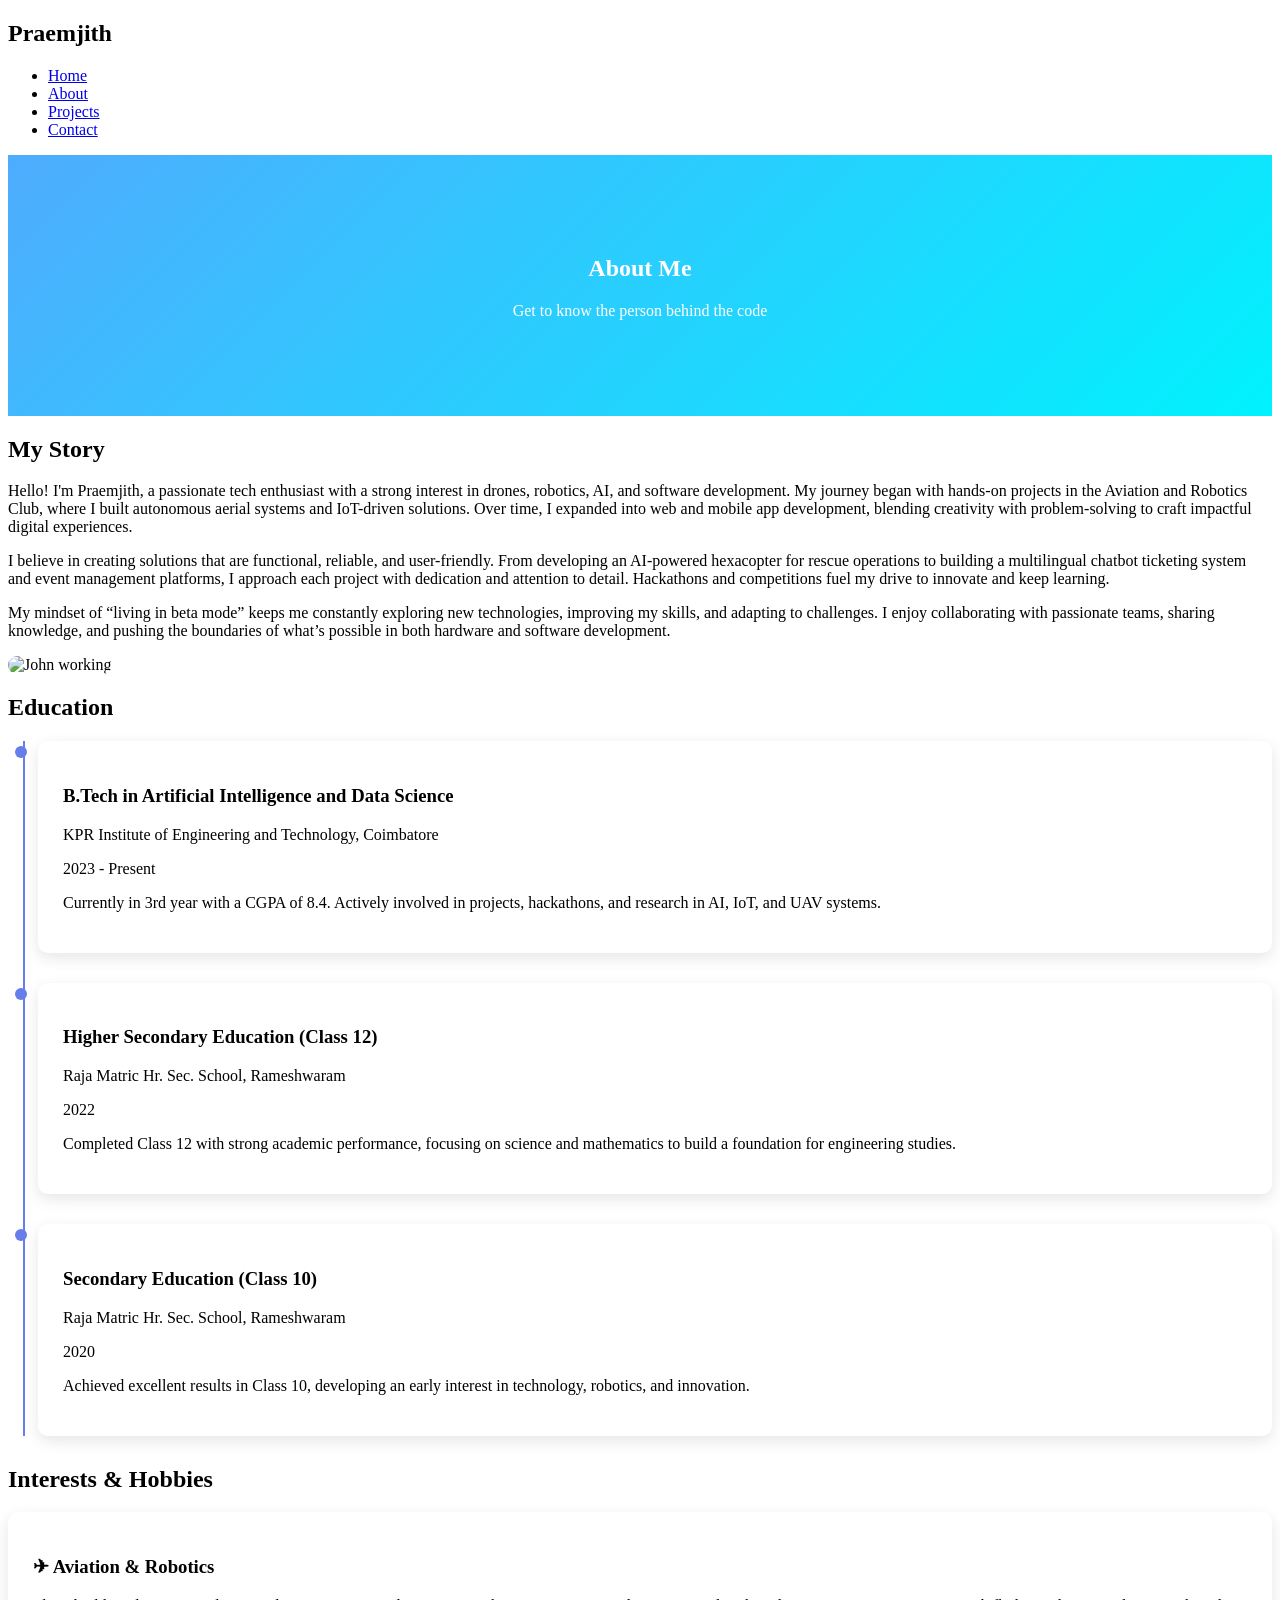
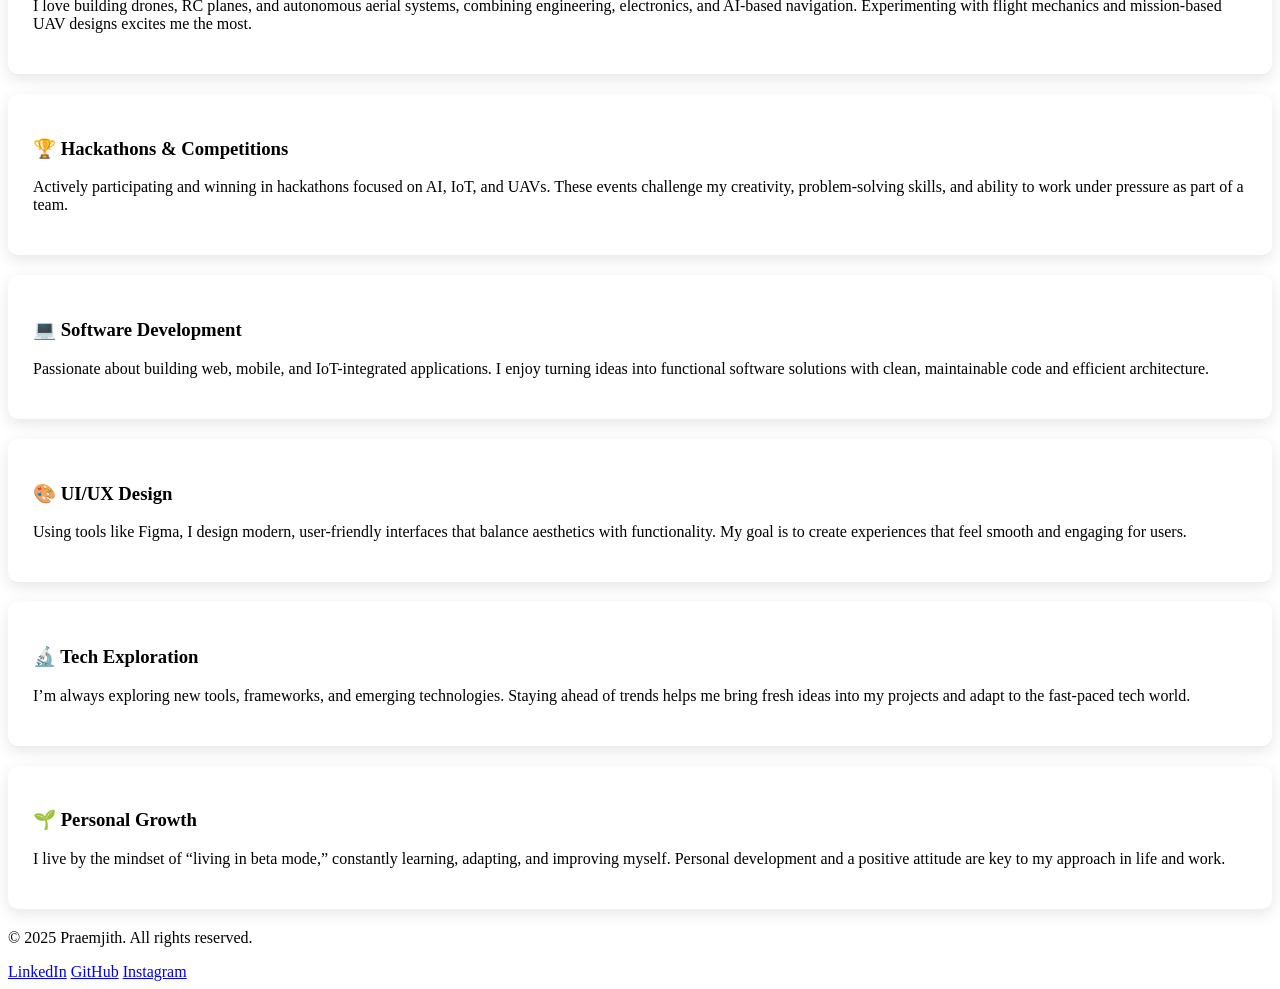
==== about.html @ c7fecbb4 "Add files via upload" ====
<!DOCTYPE html>
<html lang="en">
<head>
    <meta charset="UTF-8">
    <meta name="viewport" content="width=device-width, initial-scale=1.0">
    <title>About - PRAEMJITH Portfolio</title>
    <link rel="stylesheet" href="styles.css">
    <style>
        /* Internal CSS for About page specific styles */
        .about-hero {
            background: linear-gradient(135deg, #4facfe 0%, #00f2fe 100%);
            color: white;
            text-align: center;
            padding: 80px 20px;
        }
        .education-card, .interest-card {
            background: white;
            border-radius: 10px;
            padding: 25px;
            margin-bottom: 20px;
            box-shadow: 0 5px 15px rgba(0,0,0,0.1);
            transition: transform 0.3s ease;
        }
        .education-card:hover, .interest-card:hover {
            transform: translateY(-5px);
        }
        .timeline {
            position: relative;
            padding-left: 30px;
        }
        .timeline::before {
            content: '';
            position: absolute;
            left: 15px;
            top: 0;
            bottom: 0;
            width: 2px;
            background: #667eea;
        }
        .timeline-item {
            position: relative;
            margin-bottom: 30px;
        }
        .timeline-item::before {
            content: '';
            position: absolute;
            left: -23px;
            top: 5px;
            width: 12px;
            height: 12px;
            border-radius: 50%;
            background: #667eea;
        }
    </style>
</head>
<body>
    <header>
        <nav class="navbar">
            <div class="nav-container">
                <div class="nav-logo">
                    <h2>Praemjith</h2>
                </div>
                <ul class="nav-menu">
                    <li class="nav-item">
                        <a href="index.html" class="nav-link">Home</a>
                    </li>
                    <li class="nav-item">
                        <a href="about.html" class="nav-link active">About</a>
                    </li>
                    <li class="nav-item">
                        <a href="projects.html" class="nav-link">Projects</a>
                    </li>
                    <li class="nav-item">
                        <a href="contact.html" class="nav-link">Contact</a>
                    </li>
                </ul>
            </div>
        </nav>
    </header>

    <main>
        <section class="about-hero">
            <div class="container">
                <h1>About Me</h1>
                <p>Get to know the person behind the code</p>
            </div>
        </section>

        <section class="about-content">
            <div class="container">
                <div class="about-grid">
                    <div class="about-text">
    <h2>My Story</h2>
    <p>
        Hello! I'm Praemjith, a passionate tech enthusiast with a strong interest in drones, robotics, AI, and software development. My journey began with hands-on projects in the Aviation and Robotics Club, where I built autonomous aerial systems and IoT-driven solutions. Over time, I expanded into web and mobile app development, blending creativity with problem-solving to craft impactful digital experiences.
    </p>
    <p>
        I believe in creating solutions that are functional, reliable, and user-friendly. From developing an AI-powered hexacopter for rescue operations to building a multilingual chatbot ticketing system and event management platforms, I approach each project with dedication and attention to detail. Hackathons and competitions fuel my drive to innovate and keep learning.
    </p>
    <p>
        My mindset of “living in beta mode” keeps me constantly exploring new technologies, improving my skills, and adapting to challenges. I enjoy collaborating with passionate teams, sharing knowledge, and pushing the boundaries of what’s possible in both hardware and software development.
    </p>
</div>

                    <div class="about-image">
                        <img src="images/A2.jpg" alt="John working" style="width: 100%; border-radius: 10px;">
                    </div>
                </div>
            </div>
        </section>

        <section class="education-section">
            <div class="container">
                <h2>Education</h2>
               <div class="timeline">
    <div class="timeline-item">
        <div class="education-card">
            <h3>B.Tech in Artificial Intelligence and Data Science</h3>
            <p class="institution">KPR Institute of Engineering and Technology, Coimbatore</p>
            <p class="year">2023 - Present</p>
            <p>Currently in 3rd year with a CGPA of 8.4. Actively involved in projects, hackathons, and research in AI, IoT, and UAV systems.</p>
        </div>
    </div>
    <div class="timeline-item">
        <div class="education-card">
            <h3>Higher Secondary Education (Class 12)</h3>
            <p class="institution">Raja Matric Hr. Sec. School, Rameshwaram</p>
            <p class="year">2022</p>
            <p>Completed Class 12 with strong academic performance, focusing on science and mathematics to build a foundation for engineering studies.</p>
        </div>
    </div>
    <div class="timeline-item">
        <div class="education-card">
            <h3>Secondary Education (Class 10)</h3>
            <p class="institution">Raja Matric Hr. Sec. School, Rameshwaram</p>
            <p class="year">2020</p>
            <p>Achieved excellent results in Class 10, developing an early interest in technology, robotics, and innovation.</p>
        </div>
    </div>
</div>

        </section>
<section class="interests-section">
    <div class="container">
        <h2>Interests & Hobbies</h2>
        <div class="interests-grid">
            <div class="interest-card">
                <h3>✈ Aviation & Robotics</h3>
                <p>I love building drones, RC planes, and autonomous aerial systems, combining engineering, electronics, and AI-based navigation. Experimenting with flight mechanics and mission-based UAV designs excites me the most.</p>
            </div>
            <div class="interest-card">
                <h3>🏆 Hackathons & Competitions</h3>
                <p>Actively participating and winning in hackathons focused on AI, IoT, and UAVs. These events challenge my creativity, problem-solving skills, and ability to work under pressure as part of a team.</p>
            </div>
            <div class="interest-card">
                <h3>💻 Software Development</h3>
                <p>Passionate about building web, mobile, and IoT-integrated applications. I enjoy turning ideas into functional software solutions with clean, maintainable code and efficient architecture.</p>
            </div>
            <div class="interest-card">
                <h3>🎨 UI/UX Design</h3>
                <p>Using tools like Figma, I design modern, user-friendly interfaces that balance aesthetics with functionality. My goal is to create experiences that feel smooth and engaging for users.</p>
            </div>
            <div class="interest-card">
                <h3>🔬 Tech Exploration</h3>
                <p>I’m always exploring new tools, frameworks, and emerging technologies. Staying ahead of trends helps me bring fresh ideas into my projects and adapt to the fast-paced tech world.</p>
            </div>
            <div class="interest-card">
                <h3>🌱 Personal Growth</h3>
                <p>I live by the mindset of “living in beta mode,” constantly learning, adapting, and improving myself. Personal development and a positive attitude are key to my approach in life and work.</p>
            </div>
        </div>
    </div>
</section>

    </main>

    <footer>
        <div class="container">
            <p>&copy; 2025 Praemjith. All rights reserved.</p>
            <div class="social-links">
                <a href="https://www.linkedin.com/in/praemjith" class="social-link" target="_blank">LinkedIn</a>
                <a href="https://github.com/praemjithpr" class="social-link" target="_blank">GitHub</a>
                <a href="https://www.instagram.com/praem_jith" class="social-link" target="_blank">Instagram</a>
            </div>
        </div>
    </footer>
</body>
</html>
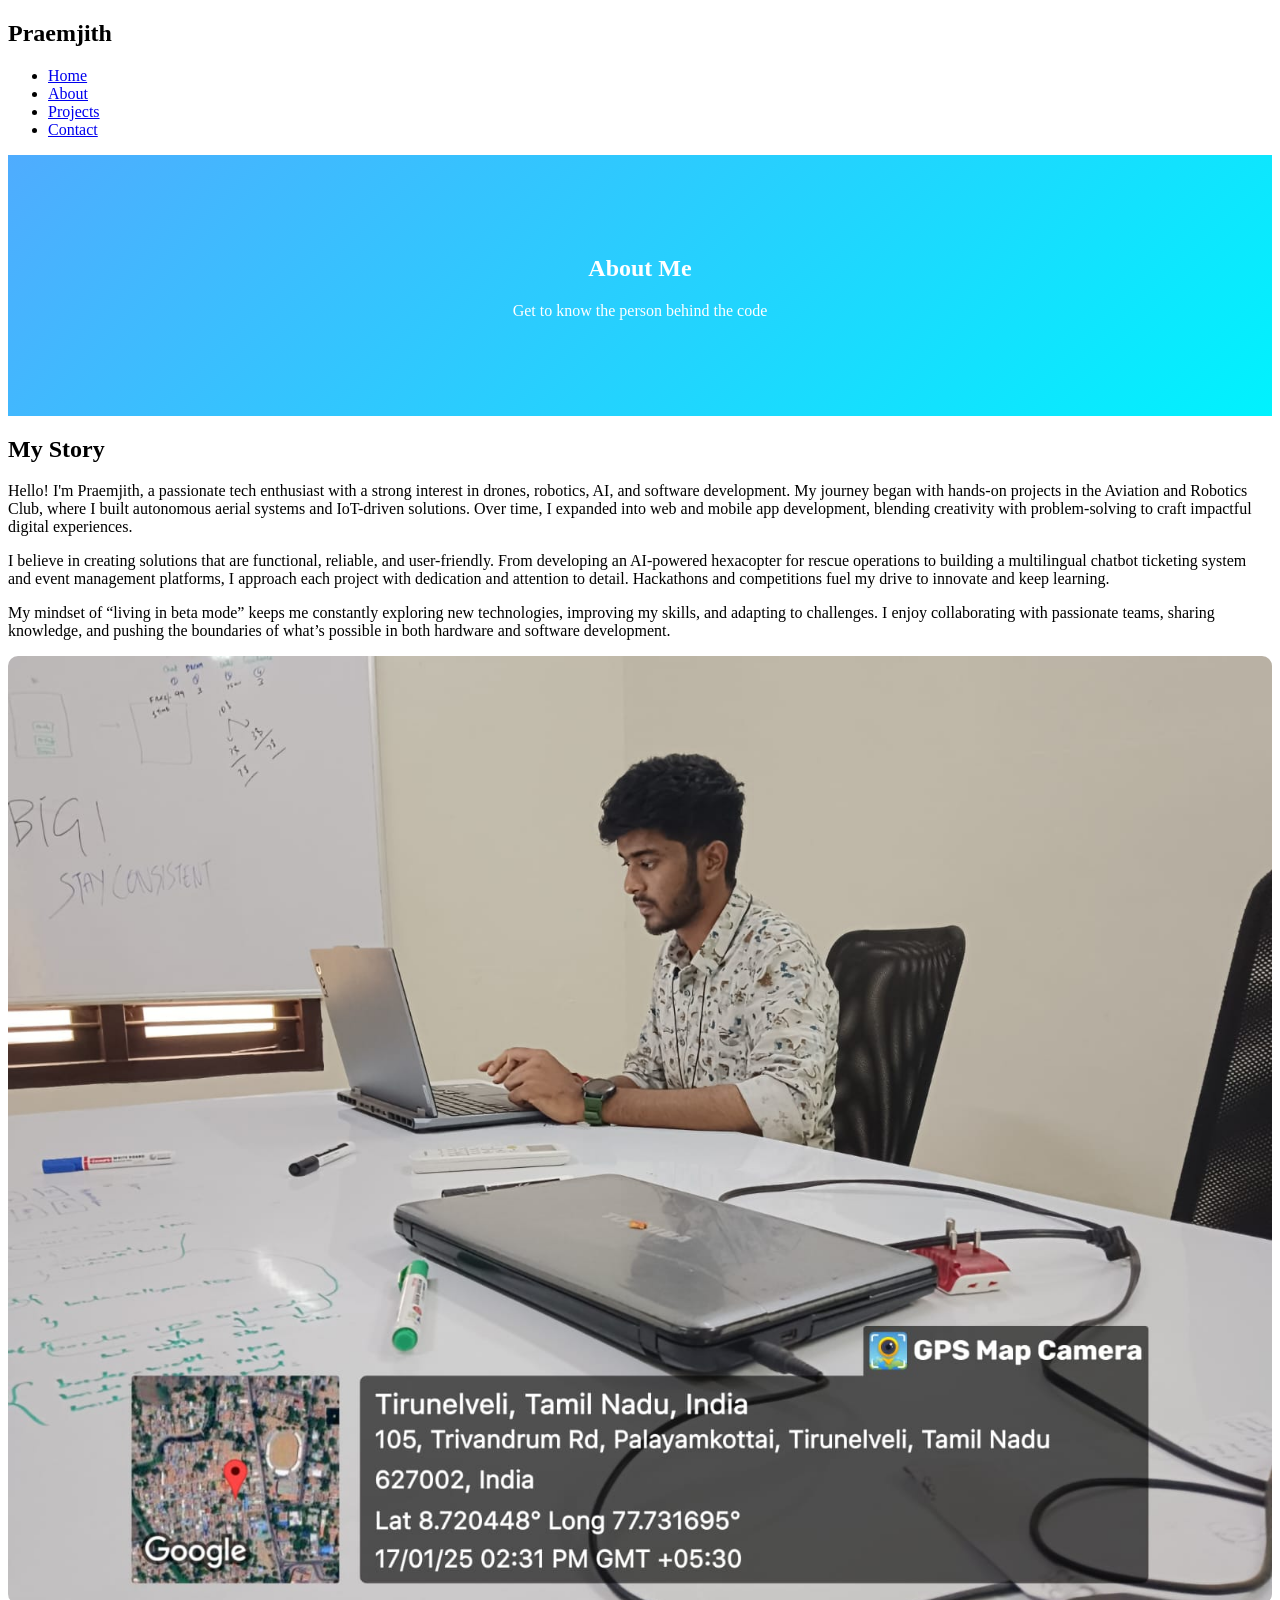
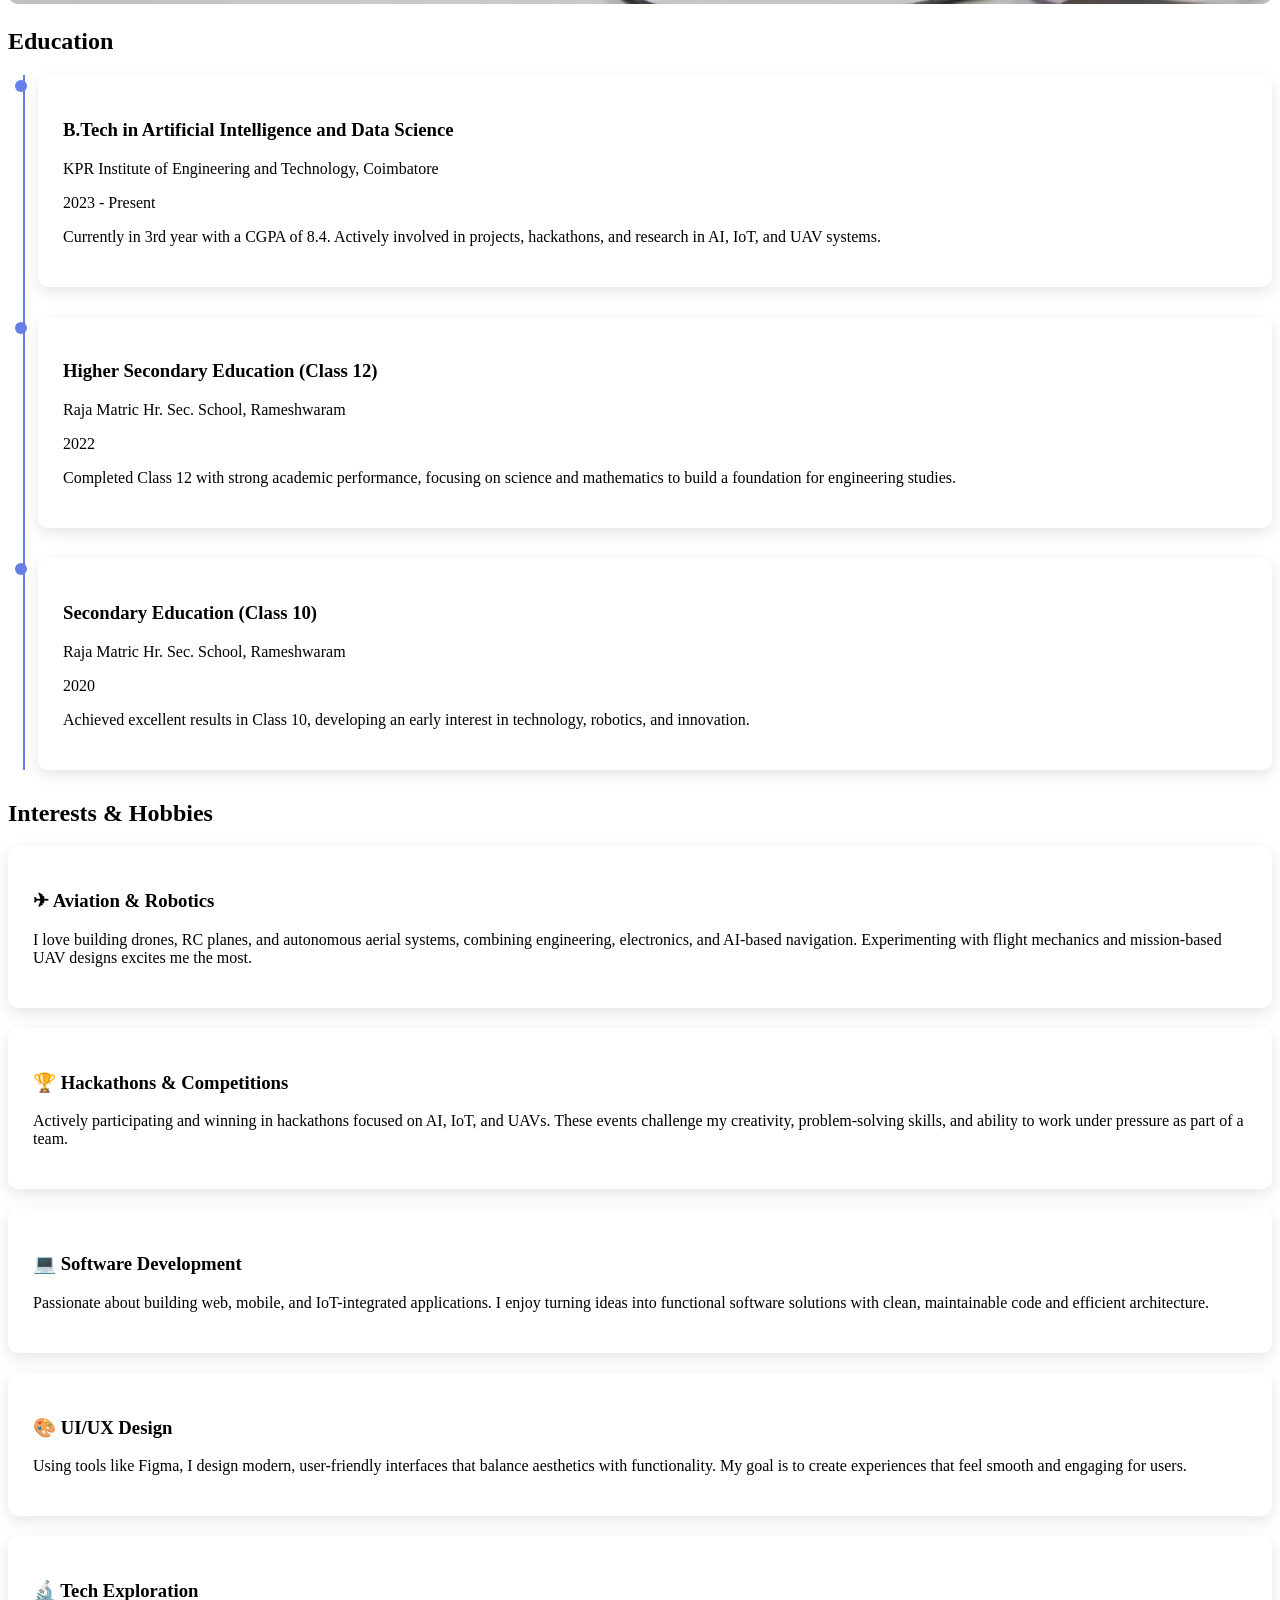
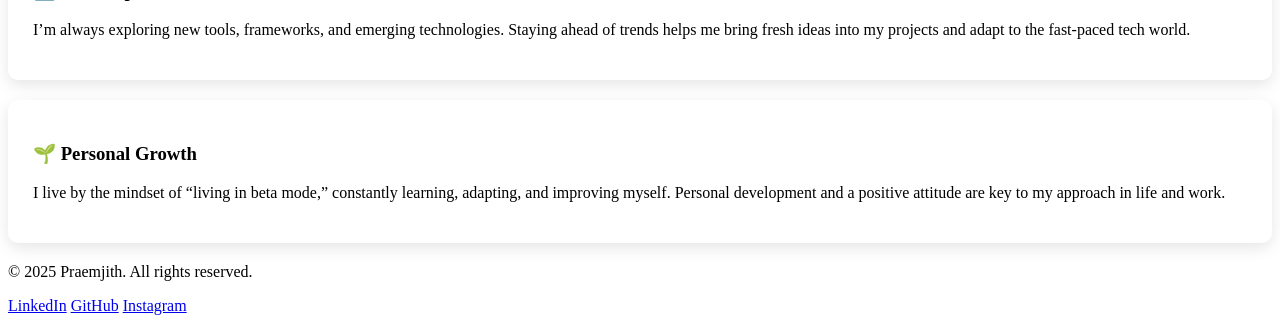
==== commit 8cfcdc16: "Update about.html" ====
--- a/about.html
+++ b/about.html
@@ -103,7 +103,7 @@
 </div>
 
                     <div class="about-image">
-                        <img src="images/A2.jpg" alt="John working" style="width: 100%; border-radius: 10px;">
+                        <img src="A2.jpg" alt="John working" style="width: 100%; border-radius: 10px;">
                     </div>
                 </div>
             </div>
@@ -185,4 +185,5 @@
         </div>
     </footer>
 </body>
-</html>+
+</html>
